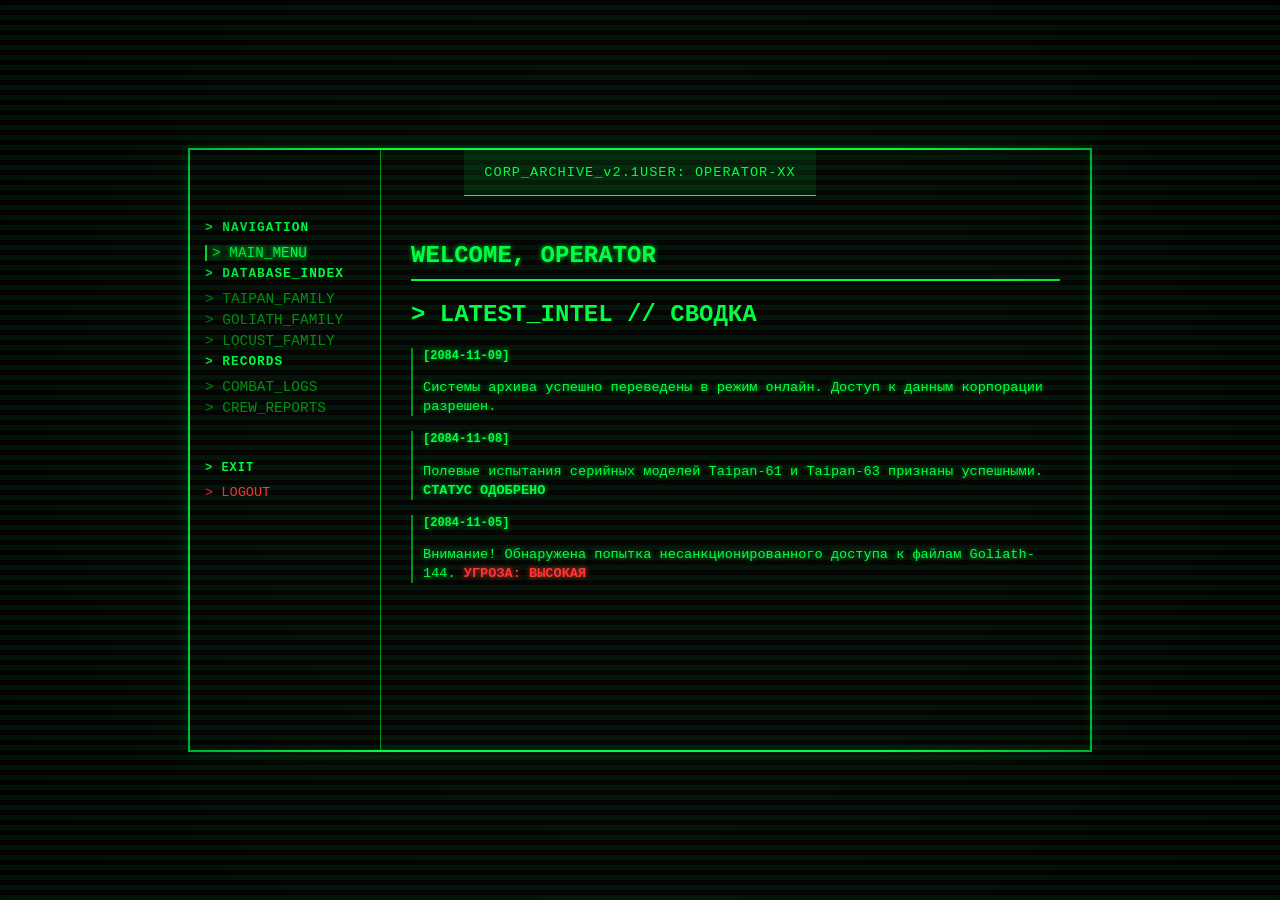
==== main.html @ d4e291fb "version 1" ====
<!DOCTYPE html>
<html lang="ru">
<head>
    <meta charset="UTF-8">
    <title>CORP_ARCHIVE // MAIN_TERMINAL</title>
    <link rel="stylesheet" href="style.css">
</head>
<body>
    <div class="frame main-frame">
        <div class="terminal-header">
            <span>CORP_ARCHIVE_v2.1</span>
            <span id="operator-display">USER: OPERTOR-XX</span>
        </div>
        <div class="terminal-body">
            <aside class="sidebar">
                <h3>> NAVIGATION</h3>
                <a href="main.html" class="active">> MAIN_MENU</a>
                <h3>> DATABASE_INDEX</h3>
                <a href="units/taipan.html" >> TAIPAN_FAMILY</a>
                <a href="units/goliath.html" >> GOLIATH_FAMILY</a>
                <a href="units/locust.html" >> LOCUST_FAMILY</a>

                <h3 class="mt-20">> RECORDS</h3>
                <a href="lore/combatlogs.html" >> COMBAT_LOGS</a>
                <a href="lore/crewreports.html" >> CREW_REPORTS</a>
                <h3 class="mt-40">> EXIT</h3>
                <a href="index.html" class="danger-link" onclick="localStorage.removeItem('corpOperator')">> LOGOUT</a>
            </aside>
            <main class="content">
                <h1 class="glitch-text" data-text="WELCOME, OPERATOR">WELCOME, OPERATOR</h1>
                <div class="news-feed">
                    <h2>> LATEST_INTEL // СВОДКА</h2>
                    <div class="news-item">
                        <p class="news-date">[2084-11-09]</p>
                        <p>Системы архива успешно переведены в режим онлайн. Доступ к данным корпорации разрешен.</p>
                    </div>
                    <div class="news-item">
                        <p class="news-date">[2084-11-08]</p>
                        <p>Полевые испытания серийных моделей Taipan-61 и Taipan-63 признаны успешными. <span class="status-green">СТАТУС ОДОБРЕНО</span></p>
                    </div>
                    <div class="news-item">
                        <p class="news-date">[2084-11-05]</p>
                        <p>Внимание! Обнаружена попытка несанкционированного доступа к файлам Goliath-144. <span class="status-red">УГРОЗА: ВЫСОКАЯ</span></p>
                    </div>
                </div>
            </main>
        </div>
    </div>

    <script>
        const currentOp = localStorage.getItem('corpOperator') || 'OPERATOR-XX';
        document.getElementById('operator-display').textContent = `USER: ${currentOp}`;
    </script>
</body>
</html>
---- style.css ----
/* ========================================= */
/* --- VHS ЭФФЕКТЫ И СТАРЫЙ МОНИТОР --- */
/* ========================================= */
body::before {
    content: " ";
    display: block;
    position: fixed;
    top: 0;
    left: 0;
    bottom: 0;
    right: 0;
    background: repeating-linear-gradient(
        to bottom,
        rgba(0, 0, 0, 0) 0%,
        rgba(0, 0, 0, 0) 50%,
        rgba(0, 255, 65, 0.07) 50%,
        rgba(0, 255, 65, 0.07) 100%
    );
    background-size: 100% 10px;
    z-index: 999;
    pointer-events: none;
    animation: scanlines 5s linear infinite;
}

body::after {
    content: " ";
    display: block;
    position: fixed;
    top: 0;
    left: 0;
    bottom: 0;
    right: 0;
    background: radial-gradient(
        circle,
        rgba(0, 0, 0, 0) 50%,
        rgba(0, 0, 0, 0.8) 100%
    );
    z-index: 998;
    pointer-events: none;
}

body {
    animation: flicker 0.15s infinite;
}

@keyframes flicker {
    0% {opacity: 0.90;}
    50% {opacity: 1;}
    100% {opacity: 0.90;}
}

h1, pre, button, p {
    text-shadow: 0 0 5px rgba(0, 255, 65, 0.7);
}

/* ========================================= */
/* --- СТИЛЬ КАЖДОЙ СТРАНИЦЫ ---*/
/* ========================================= */

/* --- СТИЛЬ --- */
body {
   background: #050505;
    color: #00ff41;
    font-family: 'Courier New', monospace;
     height: 100vh;
     margin: 0;

    display: flex;
    justify-content: center;
    align-items: center;
    }
/* --- РАМКА --- */
.frame {
    border: 2px solid #00ff41;
    padding: 90px 120px;
    position: relative;
    background-color: rgba(0, 255, 65, 0, 0.003);

    box-shadow: 0 0 15px rgba(0, 255, 65, 0.2), inset 0 0 15px rgba(0, 255, 65, 0.1);

    display: flex;
    flex-direction: column;
    align-items: center;
}
/* --- ЛОГО --- */
pre{
    font-size: 1rem;
    line-height: 1.1;
    text-align: center;
    margin-bottom: 30px;
    text-shadow: 0 0 5px #00ff41;
    margin-right: 105px;
}
/* --- КНОПКА --- */
button {
    background: transparent;
    color: #00ff41;
    border: 1px solid #00ff41;
    padding: 15px 40px;
    font-family: 'Courier New', Courier, monospace;
    font-size: 1.1rem;
    cursor: pointer;
    letter-spacing: 2px;
    transition: all 0.3s;
}
button:hover {
    background: #00ff41;
    color: #000;
    box-shadow: 0 0 20px #00ff41;
}

/* ========================================= */
/* --- ЗАГРУЗОЧНЫЙ ЭКРАН (LOADER) --- */
/* ========================================= */

.loader-frame {
    min-height: 400px;
    width: 500px;
    align-items: flex-start;
    padding: 30px;
    transition: all 0.5s ease;
}

#terminal-log {
    color:#00ff41;
    font-family: 'Courier New', Courier, monospace;
    font-size: 0.9rem;
    line-height: 1.5;
    white-space: pre-wrap;
    margin: 0;
    text-align: left;
    text-shadow: 0 0 5px #00ff41;
}

.cursor {
    display: inline-block;
    width: 8px;
    height: 15px;
    background-color: #00ff41;
    animation: blink 1s step-end infinite;
    vertical-align: middle;
    margin-left: 2px;
}

@keyframes blink {
    50% {opacity: 0;}
}

.skip-link {
    position: absolute;
    bottom: 20px;
    left: 20px;
    color: #555;
    text-decoration: none;
    font-family: 'Courier New', Courier, monospace;
    font-size: 0.9rem;
    transition: color 0.3s;
}

.skip-link:hover {
    color:#00ff41;
}

.hidden-skip {
    opacity: 0;
    pointer-events: none;
}

/* ========================================= */
/* --- ГЛАВНОЕ МЕНЮ (MAIN.HTML) --- */
/* ========================================= */

.main-frame {
    width: 900px;
    height: 600px;
    min-height: none;
    max-height: none;
    padding: 0;
    display: flex;
    flex-direction: column;
    position: relative;
    overflow: hidden;
}

.terminal-header {
    background: rgba(0, 255, 65, 0.1);
    border-bottom: 1px solid #00ff41;
    padding: 15px 20px;
    display: flex;
    justify-content: space-between;
    font-size: 0.85rem;
    letter-spacing: 1px;
    margin: 0;
}

.terminal-body {
    display: flex;
    flex-direction: row;
    flex: 1;
    padding: 0;
    margin: 0;
    padding-left: 191px;
    overflow: hidden;
    min-height: 0;
}

.sidebar {
    position: absolute;
    top: 0;
    bottom: 0;
    left: 0;
    width: 160px;
    padding: 70px 15px 20px 15px;
    border-right: 1px solid #008f11;
    font-size: 0.9rem;
    display: flex;
    flex-direction: column;
    background-color: #050505;
    overflow: hidden;
    justify-content: flex-start;
    align-items: flex-start;
}

.sidebar img {
    align-self: center; 
    margin-bottom: 20px;
    max-width: 100%;
    max-height: 50%; 
    object-fit: contain;
}

.sidebar h3:first-child {
    margin-top: 0;
}

.sidebar h3 {
    text-align: left;
    margin-top: 0;
    margin-bottom: 10px;
    color: #00ff41;
    font-size: 0.8rem;
    letter-spacing: 1px;
}

.sidebar a {
    display: block;
    text-align: left;
    color: #008f11;
    text-decoration: none;
    margin-bottom: 5px;
    transition: all 0.2s;
}

.sidebar a:hover {
    color: #00ff41;
    text-shadow: 0 0 5px #00ff41;
    padding-left: 5px;
}

.danger-link {color: #ff3333 !important;}
.danger-link:hover {text-shadow: 0 0 5px #ff3333 !important;}
.mt-20 {margin-top: 20px;}

.content {
    padding: 30px;
    flex: 1;
    overflow-y: auto;
    min-height: 0;
}

.content h1 {
    font-size: 1.5rem;
    margin-bottom: 20px;
    border-bottom: 2px solid #00ff41;
    padding-bottom: 10px;
}

.news-item {
    margin-bottom: 15px;
    padding-left: 10px;
    border-left: 2px solid #008f11;
    font-size: 0.85rem;
    line-height: 1.4;
}

.news-date {
    color: #00ff41;
    font-weight: bold;
    margin-bottom: 3px;
    font-size: 0.75rem;
}

.status-green { color: #00ff41; font-weight: bold;}
.status-red { color: #ff3333; font-weight: bold; text-shadow: 0 0 5px #ff3333;}

.sidebar a.active {
    color: #00ff41;
    text-shadow: 0 0 5px #00ff41;
    border-left: 2px solid #00ff41;
    padding-left: 5px;
    background: rgba(0, 255, 65, 0.1);
}
/* ========================================= */
/* --- БЛОК ВЫХОДА (EXIT) --- */
/* ========================================= */
.mt-40 {
    margin-top: 40px !important;
}
.sidebar h3:last-of-type {
    font-size: 0.75rem;
    color: #00ff41;
}
.danger-link {
    color: #ff3333 !important;
    font-size: 0.85rem;
    transition: all 0.3s;
}
.danger-link:hover {
    color: #ff0000 !important;
    text-shadow: 0 0 10px #ff0000, 0 0 20px #ff0000 !important;
    background: rgba(255, 51, 51, 0.1);
    padding-left: 10px;
    border-left: 2px solid #ff0000;
}

/* ========================================= */
/* --- КАТАЛОГ ТЕХНИКИ (TAIPAN, GOLIATH) --- */
/* ========================================= */
.family-desc {
    margin-bottom: 30px;
    font-size: 0.9rem;
    color: #008f11;
    border-bottom: 1px dashed #008f11;
    padding-bottom: 15px;
}

.unit-list {
    display: flex;
    flex-direction: column;
    gap: 25px; 
}

.unit-card {
    border: 1px solid #008f11;
    padding: 20px;
    background: rgba(0, 255, 65, 0.02);
    position: relative;
    transition: all 0.3s;
}

.unit-card:hover {
    color: #00ff41;
    box-shadow: 0 0 15px rgba(0, 255, 65, 0.3);
    background: rgba(0, 255, 65, 0.05);
}

.unit-id {
    font-size: 0.75rem;
    color: #008f11;
    letter-spacing: 2px;
    margin-bottom: 5px;
}

.unit-card h2{
    color: #00ff41;
    font-size: 1.3rem;
    margin-bottom: 5px;
    text-shadow: 0 0 5px rgba(0, 255, 65, 0.5);
}

.unit-tag {
    font-size: 0.8rem;
    color: #00ff41;
    background: rgba(0, 255, 65, 0.1);
    display: inline-block;
    padding: 2px 8px;
    margin-bottom: 15px;
    border-left: 2px solid #00ff41;
}

.unit-card p{
    font-size: 0.85rem;
    color: #00ff41;
    line-height: 1.5;
    margin-bottom: 15px;
}

.btn-open {
    display: inline-block;
    color: #00ff41;
    text-decoration: none;
    font-size: 0.85rem;
    border: 1px solid #00ff41;
    padding: 5px 15px;
    transition: all 0.2s;
}

.btn-open:hover {
    background: #00ff41;
    color: #000;
    box-shadow: 0 0 10px #00ff41;
}

.sub-units {
    margin-top: 20px;
    padding-left: 20px;
    border-left: 2px solid #008f11;
    display: flex;
    flex-direction: column;
    gap: 10px;
}

.sub-unit {
    font-size: 0.8rem;
    display: flex;
    gap: 15px;
    align-items: center;
}

.sub-id {
    color: #00ff41;
    font-weight: bold;
    border: 1px dashed #00ff41;
    padding: 2px 6px;
    white-space: nowrap;
}

.sub-desc {
    color: #008f11;
}

/* ========================================= */
/* --- СТИЛИЗАЦИЯ ПОЛЗУНКА ПРОКРУТКИ --- */
/* ========================================= */

.content::-webkit-scrollbar {
    width: 8px;
}

.content::-webkit-scrollbar-track {
    background: #000;
    border-left: 1px solid #008f11;
}

.content::-webkit-scrollbar-thumb {
    background: #008f11;
    border-radius: 0;
}

.content::-webkit-scrollbar-thumb:hover {
    background: #00ff41;
    box-shadow: 0 0 10px #00ff41;
}


.sidebar img {
    align-self: center;
    transform: translateX(10px);
    margin: 45px 0;
    width: 630px !important; 
    height: auto !important;
    max-width: none;
    max-height: none;
    object-fit: contain;
}
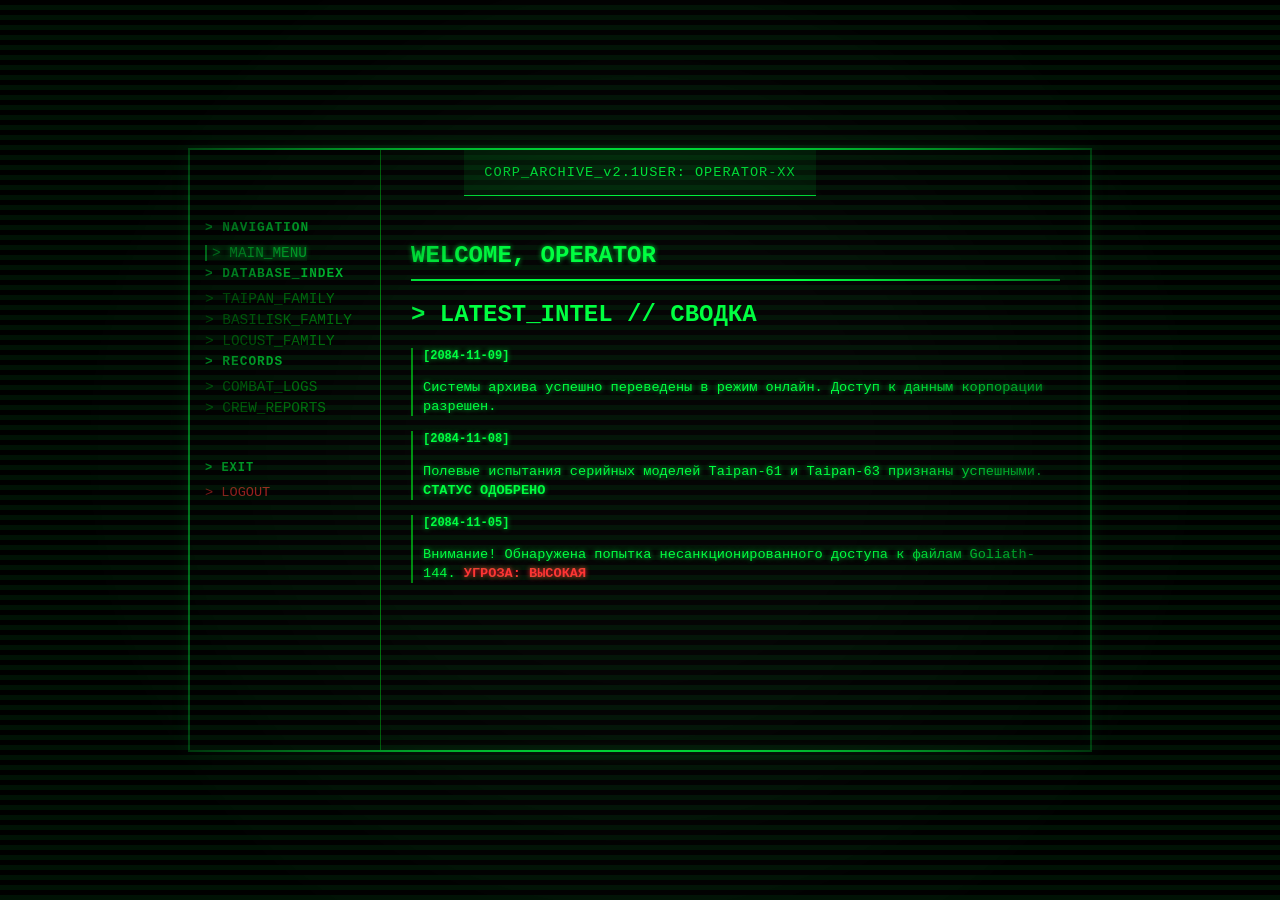
==== commit 79d3d7fb: "бле бле" ====
--- a/main.html
+++ b/main.html
@@ -17,7 +17,7 @@
                 <a href="main.html" class="active">> MAIN_MENU</a>
                 <h3>> DATABASE_INDEX</h3>
                 <a href="units/taipan.html" >> TAIPAN_FAMILY</a>
-                <a href="units/goliath.html" >> GOLIATH_FAMILY</a>
+                <a href="units/basilisk.html" >> BASILISK_FAMILY</a>
                 <a href="units/locust.html" >> LOCUST_FAMILY</a>
 
                 <h3 class="mt-20">> RECORDS</h3>
--- a/style.css
+++ b/style.css
@@ -32,15 +32,16 @@
     right: 0;
     background: radial-gradient(
         circle,
-        rgba(0, 0, 0, 0) 50%,
-        rgba(0, 0, 0, 0.8) 100%
+        rgba(0, 0, 0, 0) 30%,
+        rgba(0, 0, 0, 0.8) 70%,
+        rgb(0, 0, 0, 1) 100%
     );
     z-index: 998;
     pointer-events: none;
 }
 
 body {
-    animation: flicker 0.15s infinite;
+    animation: flicker 0.5s infinite;
 }
 
 @keyframes flicker {
@@ -182,6 +183,7 @@
     overflow: hidden;
 }
 
+
 .terminal-header {
     background: rgba(0, 255, 65, 0.1);
     border-bottom: 1px solid #00ff41;
@@ -224,8 +226,8 @@
 .sidebar img {
     align-self: center; 
     margin-bottom: 20px;
-    max-width: 100%;
-    max-height: 50%; 
+    width: 140px !important; 
+    height: auto !important; 
     object-fit: contain;
 }
 
@@ -462,4 +464,47 @@
     max-width: none;
     max-height: none;
     object-fit: contain;
-}+}
+/* ========================================= */
+/* --- ГАЛЛЕРЕЯ --- */
+/* ========================================= */
+.image-gallery {
+    display: none; /* Скрыто по умолчанию */
+    grid-template-columns: repeat(3, 1fr);
+    gap: 15px;
+    margin-bottom: 30px;
+    padding: 15px;
+    border: 1px solid #008f11;
+    background: rgba(0, 255, 65, 0.05);
+}
+.gallery-item img {
+    width: 100%;
+    border: 1px solid #008f11;
+    opacity: 0.8;
+    transition: all 0.3s;
+    box-shadow: 0 0 10px rgba(0, 255, 65, 0.3);
+}
+.gallery-item img:hover {
+    opacity: 1;
+    transform: scale(1.15);
+     z-index: 10;
+}
+
+.toggle-gallery-btn {
+    background: transparent;
+    color: #00ff41;
+    border: 1px dashed #00ff41;
+    padding: 8px 15px;          
+    font-family: 'Courier New', monospace;
+    font-size: 0.85rem;         
+    cursor: pointer;
+    letter-spacing: 1px;
+    transition: all 0.3s;
+    margin-bottom: 15px;
+}
+
+.toggle-gallery-btn:hover {
+    background: #00ff41;
+    color: #000;
+    box-shadow: 0 0 10px #00ff41;
+}
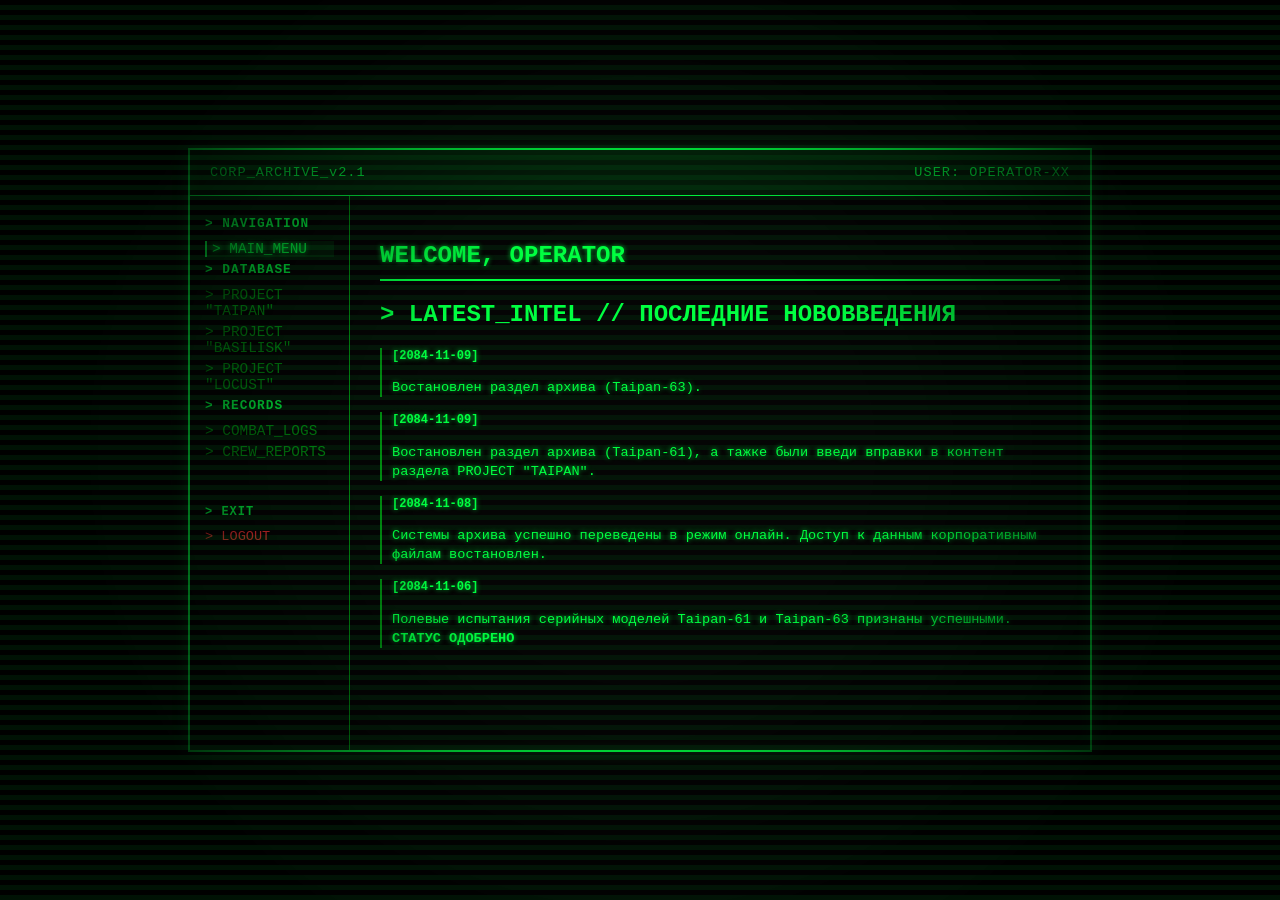
==== commit 9e06bc78: "add pages Taipan-63 and fixing code" ====
--- a/main.html
+++ b/main.html
@@ -15,10 +15,10 @@
             <aside class="sidebar">
                 <h3>> NAVIGATION</h3>
                 <a href="main.html" class="active">> MAIN_MENU</a>
-                <h3>> DATABASE_INDEX</h3>
-                <a href="units/taipan.html" >> TAIPAN_FAMILY</a>
-                <a href="units/basilisk.html" >> BASILISK_FAMILY</a>
-                <a href="units/locust.html" >> LOCUST_FAMILY</a>
+                <h3>> DATABASE</h3>
+                <a href="units/taipan.html" >> PROJECT<br>"TAIPAN"</a>
+                <a href="units/basilisk.html" >> PROJECT<br>"BASILISK"</a>
+                <a href="units/locust.html" >> PROJECT<br>"LOCUST"</a>
 
                 <h3 class="mt-20">> RECORDS</h3>
                 <a href="lore/combatlogs.html" >> COMBAT_LOGS</a>
@@ -27,20 +27,24 @@
                 <a href="index.html" class="danger-link" onclick="localStorage.removeItem('corpOperator')">> LOGOUT</a>
             </aside>
             <main class="content">
-                <h1 class="glitch-text" data-text="WELCOME, OPERATOR">WELCOME, OPERATOR</h1>
+                <h1>WELCOME, OPERATOR</h1>
                 <div class="news-feed">
-                    <h2>> LATEST_INTEL // СВОДКА</h2>
+                    <h2>> LATEST_INTEL // ПОСЛЕДНИЕ НОВОВВЕДЕНИЯ</h2>
                     <div class="news-item">
                         <p class="news-date">[2084-11-09]</p>
-                        <p>Системы архива успешно переведены в режим онлайн. Доступ к данным корпорации разрешен.</p>
+                        <p>Востановлен раздел архива (Taipan-63).</p>
+                    </div>
+                    <div class="news-item">
+                        <p class="news-date">[2084-11-09]</p>
+                        <p>Востановлен раздел архива (Taipan-61), а тажке были введи вправки в контент раздела PROJECT "TAIPAN".</p>
                     </div>
                     <div class="news-item">
                         <p class="news-date">[2084-11-08]</p>
-                        <p>Полевые испытания серийных моделей Taipan-61 и Taipan-63 признаны успешными. <span class="status-green">СТАТУС ОДОБРЕНО</span></p>
+                        <p>Системы архива успешно переведены в режим онлайн. Доступ к данным корпоративным файлам востановлен.</p>
                     </div>
                     <div class="news-item">
-                        <p class="news-date">[2084-11-05]</p>
-                        <p>Внимание! Обнаружена попытка несанкционированного доступа к файлам Goliath-144. <span class="status-red">УГРОЗА: ВЫСОКАЯ</span></p>
+                        <p class="news-date">[2084-11-06]</p>
+                        <p>Полевые испытания серийных моделей Taipan-61 и Taipan-63 признаны успешными. <span class="status-green">СТАТУС ОДОБРЕНО</span></p>
                     </div>
                 </div>
             </main>
--- a/style.css
+++ b/style.css
@@ -111,6 +111,26 @@
 }
 
 /* ========================================= */
+/* --- РАМКА АВТОРИЗАЦИИ (INDEX.HTML) --- */
+/* ========================================= */
+.login-frame {
+    width: 500px;
+    padding: 40px 30px;
+    display: flex;
+    flex-direction: column;
+    align-items: center; 
+}
+
+.login-frame pre {
+    margin-bottom: 50px;
+}
+
+.login-frame button {
+    width: 95%;
+    margin-top: 20px;
+}
+
+/* ========================================= */
 /* --- ЗАГРУЗОЧНЫЙ ЭКРАН (LOADER) --- */
 /* ========================================= */
 
@@ -193,6 +213,8 @@
     font-size: 0.85rem;
     letter-spacing: 1px;
     margin: 0;
+    width: 100%;
+    box-sizing: border-box;
 }
 
 .terminal-body {
@@ -201,33 +223,36 @@
     flex: 1;
     padding: 0;
     margin: 0;
-    padding-left: 191px;
     overflow: hidden;
     min-height: 0;
 }
 
 .sidebar {
-    position: absolute;
-    top: 0;
-    bottom: 0;
-    left: 0;
     width: 160px;
-    padding: 70px 15px 20px 15px;
+    min-width: 160px;
+    max-width: 160px;
+    flex-shrink: 0;
+    flex-grow: 0;
+    padding: 20px 15px;
     border-right: 1px solid #008f11;
     font-size: 0.9rem;
     display: flex;
     flex-direction: column;
     background-color: #050505;
+    overflow-y: hidden;
+    overflow-x: hidden;
     overflow: hidden;
-    justify-content: flex-start;
-    align-items: flex-start;
-}
+    height: 100%;
+    box-sizing: border-box;
+}
+
 
 .sidebar img {
-    align-self: center; 
-    margin-bottom: 20px;
-    width: 140px !important; 
-    height: auto !important; 
+    align-self: center;
+    margin-top: 175px;
+    width: 150px;
+    height: 140px;
+    transform: translateX(-12px);
     object-fit: contain;
 }
 
@@ -267,7 +292,7 @@
     padding: 30px;
     flex: 1;
     overflow-y: auto;
-    min-height: 0;
+    overflow-x: hidden;
 }
 
 .content h1 {
@@ -326,7 +351,7 @@
 }
 
 /* ========================================= */
-/* --- КАТАЛОГ ТЕХНИКИ (TAIPAN, GOLIATH) --- */
+/* --- КАТАЛОГ ТЕХНИКИ --- */
 /* ========================================= */
 .family-desc {
     margin-bottom: 30px;
@@ -340,6 +365,10 @@
     display: flex;
     flex-direction: column;
     gap: 25px; 
+    width: 100%;
+    max-width: 100%;
+    box-sizing: border-box;
+    overflow-x: hidden;
 }
 
 .unit-card {
@@ -348,6 +377,12 @@
     background: rgba(0, 255, 65, 0.02);
     position: relative;
     transition: all 0.3s;
+    width: 100%;
+    max-width: 100%;
+    box-sizing: border-box;
+    overflow: hidden;
+    overflow-wrap: break-word;
+    word-wrap: break-word;
 }
 
 .unit-card:hover {
@@ -431,6 +466,13 @@
     color: #008f11;
 }
 
+.unit-page-frame {
+    width: 900px;
+    height: 600px; 
+    max-height: 600px;
+    min-height: 600px; 
+    overflow: hidden;  
+}
 /* ========================================= */
 /* --- СТИЛИЗАЦИЯ ПОЛЗУНКА ПРОКРУТКИ --- */
 /* ========================================= */
@@ -452,18 +494,6 @@
 .content::-webkit-scrollbar-thumb:hover {
     background: #00ff41;
     box-shadow: 0 0 10px #00ff41;
-}
-
-
-.sidebar img {
-    align-self: center;
-    transform: translateX(10px);
-    margin: 45px 0;
-    width: 630px !important; 
-    height: auto !important;
-    max-width: none;
-    max-height: none;
-    object-fit: contain;
 }
 /* ========================================= */
 /* --- ГАЛЛЕРЕЯ --- */
